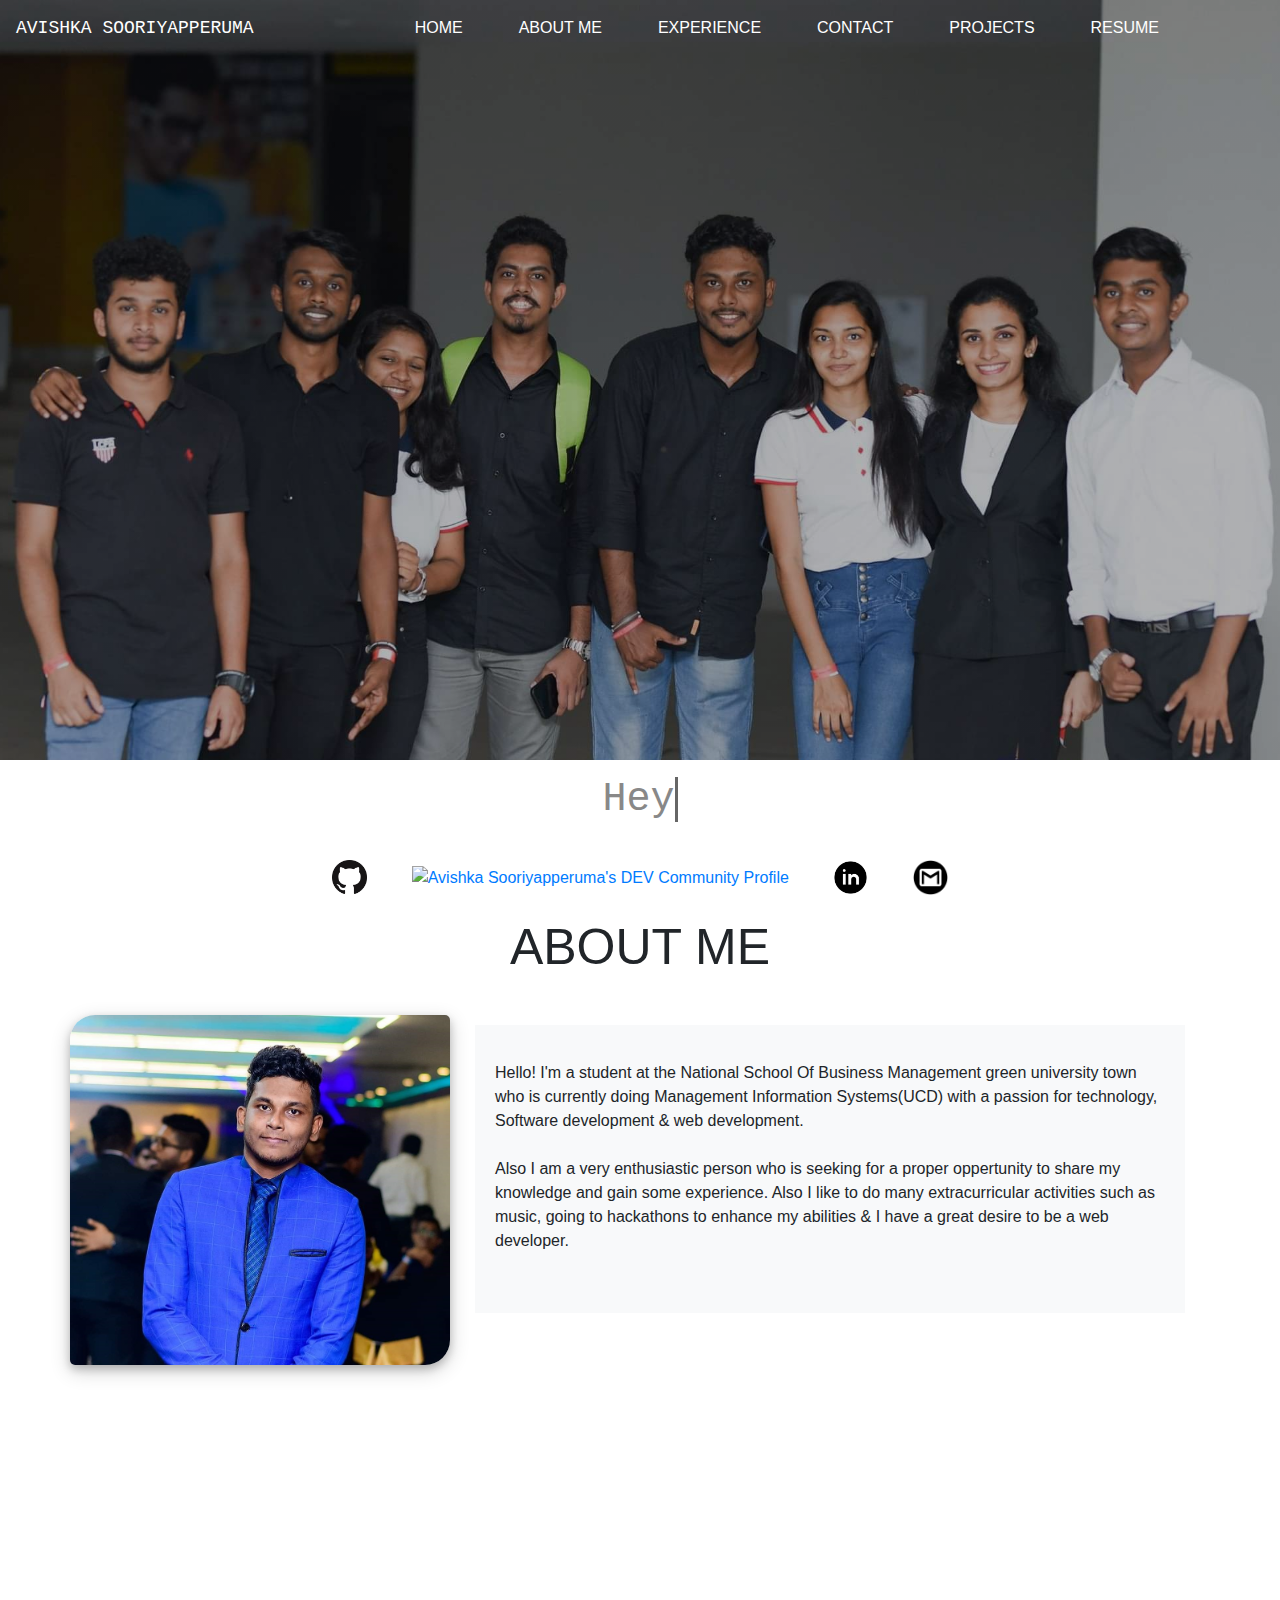
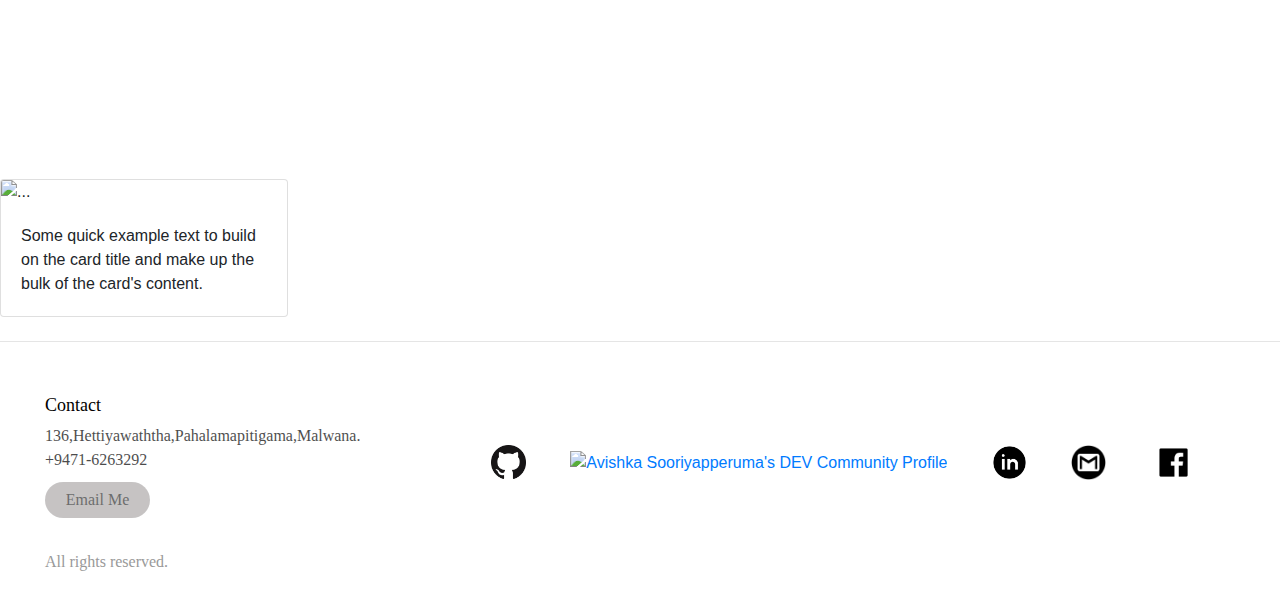
==== html/portfolio.html @ f1ebd4c6 "update v1.0" ====
<!DOCTYPE html>
<html lang="en">
<head>
    <meta charset="UTF-8">
    <meta name="viewport" content="width=device-width, initial-scale=1.0">
    <title>Avishka Sooriyapperuma</title>
    <link rel="stylesheet" href="https://stackpath.bootstrapcdn.com/bootstrap/4.5.2/css/bootstrap.min.css" type="text/css">
    <link rel="stylesheet" href="https://cdnjs.cloudflare.com/ajax/libs/font-awesome/4.7.0/css/font-awesome.min.css">
    <link rel="stylesheet" href="https://cdn.jsdelivr.net/npm/bootstrap@4.5.3/dist/css/bootstrap.min.css" integrity="sha384-TX8t27EcRE3e/ihU7zmQxVncDAy5uIKz4rEkgIXeMed4M0jlfIDPvg6uqKI2xXr2" crossorigin="anonymous">
    <script src="https://code.jquery.com/jquery-3.2.1.slim.min.js" integrity="sha384-KJ3o2DKtIkvYIK3UENzmM7KCkRr/rE9/Qpg6aAZGJwFDMVNA/GpGFF93hXpG5KkN" crossorigin="anonymous"></script>
    <script src="https://cdnjs.cloudflare.com/ajax/libs/popper.js/1.12.9/umd/popper.min.js" integrity="sha384-ApNbgh9B+Y1QKtv3Rn7W3mgPxhU9K/ScQsAP7hUibX39j7fakFPskvXusvfa0b4Q" crossorigin="anonymous"></script>
    <script src="https://maxcdn.bootstrapcdn.com/bootstrap/4.0.0/js/bootstrap.min.js" integrity="sha384-JZR6Spejh4U02d8jOt6vLEHfe/JQGiRRSQQxSfFWpi1MquVdAyjUar5+76PVCmYl" crossorigin="anonymous"></script>
    <script src="../js/portfolio.js"></script>
    <link rel="stylesheet" href="../css/portfolio.css" type="text/css">

</head>
<body>
 
  <div class="img-fluid " id="parallax">
  <nav class="navbar navbar-expand-lg  navbar-dark bg-dark bg-transparent">
    <a class="navbar-brand pp" href="#" style="font-family: 'Courier New', Courier, monospace;">Avishka Sooriyapperuma</a>
    <button class="navbar-toggler navbar-expand-sm" type="button" data-toggle="collapse" data-target="#navbarText" aria-controls="navbarText" aria-expanded="false" aria-label="Toggle navigation">
      <span class="navbar-toggler-icon"></span>
    </button>
    <div class="collapse navbar-collapse" id="navbarText">
      <ul class="navbar-nav mx-auto">
        <li class="nav-item active">
          <a class="nav-link" href="#" id="cont">Home </a>
        </li>
        <li class="nav-item active">
          <a class="nav-link" href="#abt" id="cont">About me</a>
        </li>
        <li class="nav-item">
          <a class="nav-link active" href="#" id="cont">Experience</a>
        </li>
        <li class="nav-item">
          <a class="nav-link active" href="#cntc" id="cont">Contact</a>
        </li>
        <li class="nav-item">
          <a class="nav-link active" href="#" id="cont">Projects</a>
        </li>
        <li class="nav-item">
          <a class="nav-link active" href="#" id="cont">Resume</a>
        </li>
      </ul>
    
    </div>
  </nav>
<!--End Nav Bar-->


  
</div>
<!--Start body-->
<center><h2>
  <span
     class="txt-rotate"
     data-period="2000"
     data-rotate='[ " Hey!I am Avishka.","Welcome to my portfolio site!" ]'></span>
</h2>
</center>


   <center> 
   <div class="container">
      
       

        <a href="https://github.com/AvishkaSooriyapperuma">
          <img src="../images/github.png" alt="Avishka Sooriyapperuma's Github Profile" id="logo">
        </a>

        <a href="https://dev.to/avishkasooriyapperuma" >
          <img src="https://d2fltix0v2e0sb.cloudfront.net/dev-badge.svg" alt="Avishka Sooriyapperuma's DEV Community Profile" id="logo" >
        </a>

        <a href="https://www.linkedin.com/in/avishka-sooriyapperuma-003a091b6">
          <img src="../images/linkedin.png" alt="Avishka Sooriyapperuma's linkedin Profile"  id="logo">
        </a>

        <a  href="mailto:avishkadilshan400@gmail.com">
        <img src="../images/email.png" alt="Avishka Sooriyapperuma's email" id="logo" >
        </a>

       

     </div>
    </center>
<div class="container">
    <div class="row">
        <p class="text-center mx-auto " id="abt" style="margin: 30px; margin-top: -5px; font-size:50px;">ABOUT ME</p>
    </div>
    <div class="row">
        <div class="col-12 col-md-4 col-lg-4" id="img">
         
        </div>
          
        <div class="col-12 col-md-8 col-lg-8">
            <div class="cardpara bg-light " >    
                <div class="card-body ">
                  <h2 class="card-title text-center"> </h2>
                  <p class="card-text">Hello! I'm a student at the National School Of Business Management green university town who is currently doing Management Information Systems(UCD) with a passion for technology, Software development & web development. <br><br>
                    Also I am a very enthusiastic person who is seeking for a proper oppertunity to share my knowledge and gain some experience.

                    Also I like to do many extracurricular activities such as music, going to hackathons to enhance my abilities & I have a great desire to be a web developer.</p><br>
                </div>
              </div>
        </div>
       
        </div>
    </div>
</div>
<div>
  <br>
</div>
<div class="img-fluid mt-3 " id="parallax1">
  <h1 style="text-transform: uppercase;" class="mx-auto text-center">Experience</h1>
</div><br>
<div class="row">
  <div class="col-12 col-md-4 col-lg-4">
    <div class="card" style="width: 18rem;">
      <img src="..." class="card-img-top" alt="...">
      <div class="card-body">
        <p class="card-text">Some quick example text to build on the card title and make up the bulk of the card's content.</p>
      </div>
    </div>
  </div>
</div><br>

<!--footer-->
<footer class="footer container-fluid">
<div class="row"></div>
<div class="col-12 col-md-5 col-lg-4">
  <div class="footer__addr">
    
        
    <h2 style="font-family:'ubuntu'; color: black; font-size: large; ">Contact</h2>
    
    <address style="font-family: 'ubuntu'; color: black; opacity: 0.7;">
    136,Hettiyawaththa,Pahalamapitigama,Malwana.<br>+9471-6263292
          
      <a class="footer__btn" id="cntc" href="mailto:avishkadilshan400@gmail.com">Email Me</a>
    </address>
  </div>
  
  
  
  <div class="legal">
    <p style="font-family: 'ubuntu';">All rights reserved.</p>
    </div>
  </div>
  <div class="col-12 col-md-6 col-lg-8 mt-5">
    
    <center><a href="https://github.com/AvishkaSooriyapperuma">
      <img src="../images/github.png" alt="Avishka Sooriyapperuma's Github Profile" id="logo">
    </a>

    <a href="https://dev.to/avishkasooriyapperuma" >
      <img src="https://d2fltix0v2e0sb.cloudfront.net/dev-badge.svg" alt="Avishka Sooriyapperuma's DEV Community Profile" id="logo" >
    </a>

    <a href="https://www.linkedin.com/in/avishka-sooriyapperuma-003a091b6">
      <img src="../images/linkedin.png" alt="Avishka Sooriyapperuma's linkedin Profile"  id="logo">
    </a>

    <a  href="mailto:avishkadilshan400@gmail.com">
    <img src="../images/email.png" alt="Avishka Sooriyapperuma's email" id="logo" >
    </a>

    <a  href="https://www.facebook.com/avishka.dilshan.9615">
      <img src="../images/fb.png" alt="Avishka Sooriyapperuma's Facebook profile" id="logo2" width="45" height="45">
    </a>
  </div></center>
</div>
</footer>
</body>
</html>
---- css/portfolio.css ----
body,html{
  
  scroll-behavior: smooth;
  scrollbar-arrow-color: #888;
  scrollbar-base-color: #888; 
  backface-visibility: visible;
  
  
}
#parallax{
      /* The image used */
      background-image: linear-gradient(rgba(0,0,0,0.3),rgba(0,0,0,0.3)),url("../images/me.jpg");
      background-attachment: fixed;
      background-position: center;
      background-repeat: no-repeat;
      background-size: cover;  

      /* Set a specific height */
      width:100%;
      min-height: 760px;  
    
      
}
#navi{
    backface-visibility: visible; 
    font-size: larger;
    background-color: transparent;
}
#cont{

    margin-left: 40px;
    font-family: -apple-system, BlinkMacSystemFont, 'Segoe UI', Roboto, Oxygen, Ubuntu, Cantarell, 'Open Sans', 'Helvetica Neue', sans-serif;
    text-transform: uppercase;
    
}
#cont:hover{
    text-shadow: 2px 2px 8px black;
}
#img{
    background-image: url("../images/myimg.jpg");
    background-size: cover;
    background-repeat: no-repeat;
    border-top-left-radius: 25px;
    border-top-right-radius: 5px;
    border-bottom-right-radius: 25px;
    border-bottom-left-radius: 5px;
    width: 250px;
    height: 350px;
    box-shadow:  0 4px 8px 0 rgba(0, 0, 0, 0.2), 0 6px 20px 0 rgba(0, 0, 0, 0.19);
}
.cardpara{
    background-color: white;
    margin: 10px;
}


.pp{
    font-family: Verdana, Geneva, Tahoma, sans-serif;
    text-transform: uppercase;
    font-size: large;
}
#logo{
  align-content: center;
  width: 35px;
  height: 35px;
  margin: 20px;
  
}
#logo2{
    align-content: center;
    margin: 20px;
}

h2 {
  font-family: 'Courier New', Courier, monospace;
  font-weight: 300;
  margin: 0.4em 0;
  color: #888;
}
h2 { 
    font-size: 2.5em;
}
.txt-rotate{
  margin: 20px;
}
#parallax1{
    /* The image used */
    background-image: linear-gradient(rgba(0,0,0,0.5),rgba(0,0,0,0.5)),url("../images/exp.jpg");
    background-attachment: fixed;
    background-position: center;
    background-repeat: no-repeat;
    background-size: cover;  
   
    /* Set a specific height */
    width:100%;
    min-height: 350px;  
  
}
h1{
  text-transform: uppercase;
  color: white;
  font-size: 50px;
  font-weight: 600;
  padding-top: 150px;
  
}
*, *:before, *:after {
  box-sizing: border-box;
}

.footer {
  display: flex;
  flex-flow: row wrap;
  padding: 30px 30px 20px 30px;
  color: #2f2f2f;
  background-color: rgb(255, 255, 255);
  border-top: 1px solid #e5e5e5;
  
}

.footer > * {
  flex:  1 100%;
}

.footer__addr {
  margin-right: 1.25em;
  margin-bottom: 2em;
}



.footer__addr h2 {
  margin-top: 1.3em;
  font-size: 15px;
  font-weight: 400;
}



.footer address {
  font-style: normal;
  color: #999;
}

.footer__btn {
  display: flex;
  align-items: center;
  justify-content: center;
  height: 36px;
  max-width: max-content;
  background-color: rgba(92, 86, 86, 0.493);
  border-radius: 100px;
  color: #2f2f2f;
  line-height: 0;
  margin: 0.6em 0;
  font-size: 1rem;
  padding: 0 1.3em;
}

.legal {
  display: flex;
  flex-wrap: wrap;
  color: #999;
}
.footer__btn:hover{
  text-decoration: none;
  color: black;
  background-color: rgba(63, 59, 59, 0.493);
}
  

@media screen and (min-width: 24.375em) {
  .legal .legal__links {
    margin-left: auto;
  }
}

@media screen and (min-width: 40.375em) {
  .footer__nav > * {
    flex: 1;
  }
  
  .nav__item--extra {
    flex-grow: 2;
  }
  
  .footer__addr {
    flex: 1 0px;
  }
  
  .footer__nav {
    flex: 2 0px;
  }
}
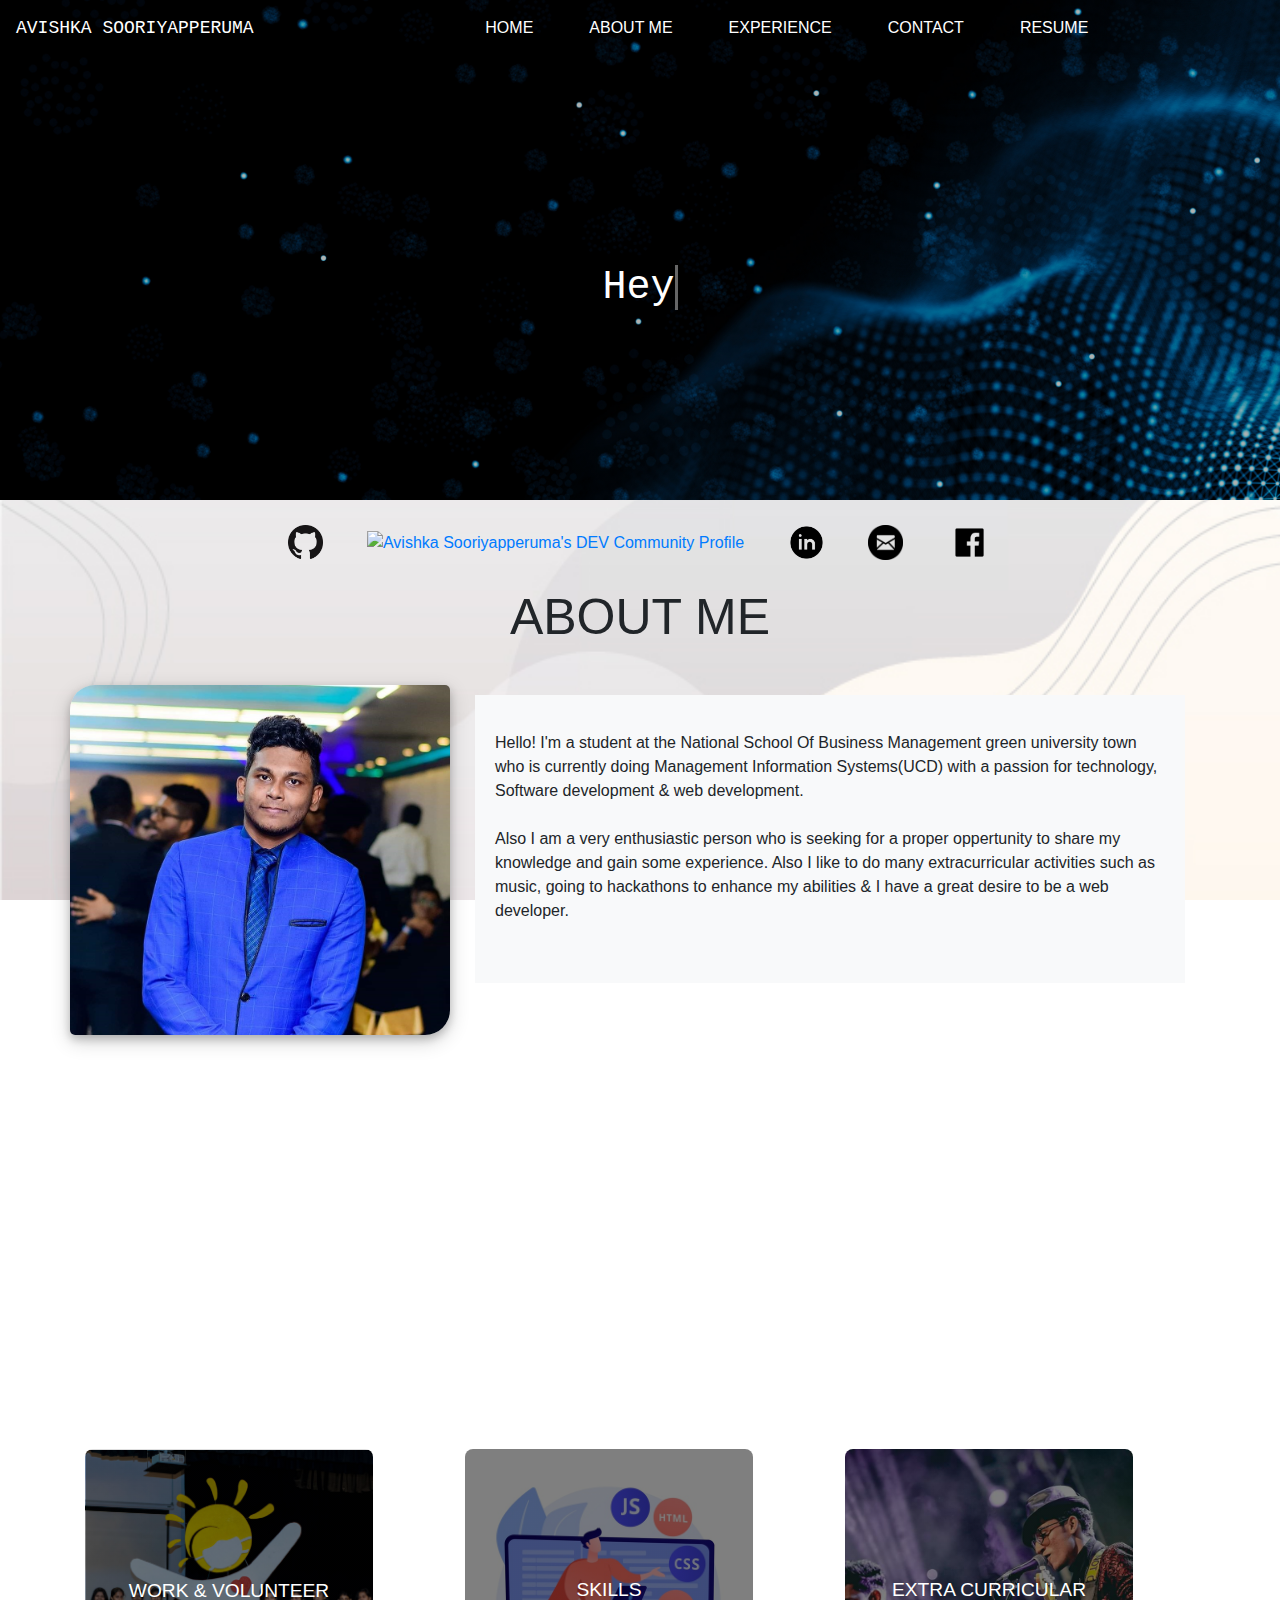
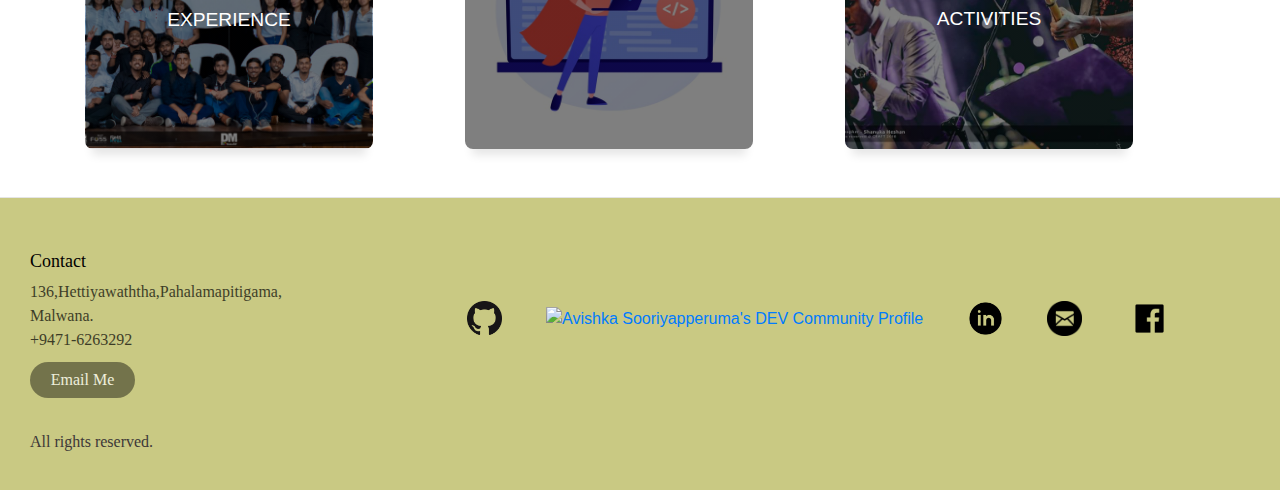
==== commit 74addf79: "update v1.1" ====
--- a/html/portfolio.html
+++ b/html/portfolio.html
@@ -12,33 +12,32 @@
     <script src="https://maxcdn.bootstrapcdn.com/bootstrap/4.0.0/js/bootstrap.min.js" integrity="sha384-JZR6Spejh4U02d8jOt6vLEHfe/JQGiRRSQQxSfFWpi1MquVdAyjUar5+76PVCmYl" crossorigin="anonymous"></script>
     <script src="../js/portfolio.js"></script>
     <link rel="stylesheet" href="../css/portfolio.css" type="text/css">
-
+    <link rel="stylesheet" href="../css/ground.css">
+    
 </head>
 <body>
  
   <div class="img-fluid " id="parallax">
   <nav class="navbar navbar-expand-lg  navbar-dark bg-dark bg-transparent">
-    <a class="navbar-brand pp" href="#" style="font-family: 'Courier New', Courier, monospace;">Avishka Sooriyapperuma</a>
+    <a class="navbar-brand pp" href="../html/portfolio.html" style="font-family: 'Courier New', Courier, monospace;">Avishka Sooriyapperuma</a>
     <button class="navbar-toggler navbar-expand-sm" type="button" data-toggle="collapse" data-target="#navbarText" aria-controls="navbarText" aria-expanded="false" aria-label="Toggle navigation">
       <span class="navbar-toggler-icon"></span>
     </button>
     <div class="collapse navbar-collapse" id="navbarText">
       <ul class="navbar-nav mx-auto">
         <li class="nav-item active">
-          <a class="nav-link" href="#" id="cont">Home </a>
+          <a class="nav-link" href="../html/portfolio.html" id="cont">Home </a>
         </li>
         <li class="nav-item active">
           <a class="nav-link" href="#abt" id="cont">About me</a>
         </li>
         <li class="nav-item">
-          <a class="nav-link active" href="#" id="cont">Experience</a>
+          <a class="nav-link active" href="#exp" id="cont">Experience</a>
         </li>
         <li class="nav-item">
           <a class="nav-link active" href="#cntc" id="cont">Contact</a>
         </li>
-        <li class="nav-item">
-          <a class="nav-link active" href="#" id="cont">Projects</a>
-        </li>
+      
         <li class="nav-item">
           <a class="nav-link active" href="#" id="cont">Resume</a>
         </li>
@@ -46,19 +45,20 @@
     
     </div>
   </nav>
+  <center><h2><br><br><br><br>
+    <span
+       class="txt-rotate"
+       data-period="2000"
+       data-rotate='[ " Hey!I am Avishka Sooriyapperuma.","Welcome to my portfolio site!" ]' style="text-align: center;" ></span>
+  </h2>
+  </center>
+  
 <!--End Nav Bar-->
 
 
   
 </div>
 <!--Start body-->
-<center><h2>
-  <span
-     class="txt-rotate"
-     data-period="2000"
-     data-rotate='[ " Hey!I am Avishka.","Welcome to my portfolio site!" ]'></span>
-</h2>
-</center>
 
 
    <center> 
@@ -79,9 +79,12 @@
         </a>
 
         <a  href="mailto:avishkadilshan400@gmail.com">
-        <img src="../images/email.png" alt="Avishka Sooriyapperuma's email" id="logo" >
-        </a>
-
+        <img src="../images/mail.png" alt="Avishka Sooriyapperuma's email" id="logo" >
+        </a>
+
+        <a  href="https://www.facebook.com/avishka.dilshan.9615">
+          <img src="../images/fb.png" alt="Avishka Sooriyapperuma's Facebook profile" id="logo2" width="45" height="45">
+        </a>
        
 
      </div>
@@ -114,30 +117,157 @@
   <br>
 </div>
 <div class="img-fluid mt-3 " id="parallax1">
-  <h1 style="text-transform: uppercase;" class="mx-auto text-center">Experience</h1>
+  <h1 style="text-transform: uppercase;" class="mx-auto text-center" id="exp">Experience</h1>
 </div><br>
+<div class="container">
 <div class="row">
+  <!--card1 start-->
   <div class="col-12 col-md-4 col-lg-4">
     <div class="card" style="width: 18rem;">
-      <img src="..." class="card-img-top" alt="...">
-      <div class="card-body">
-        <p class="card-text">Some quick example text to build on the card title and make up the bulk of the card's content.</p>
-      </div>
-    </div>
-  </div>
+      <div class=" img-fluid img">  
+       <center><button class="btn textb mx-auto bg-transparent" style="text-transform: uppercase; margin-top: 120px; font-size: larger;" onclick="mdl1();"> Work & Volunteer <br> Experience </button> </center> 
+      </div>
+    
+      </div>
+  </div>
+  <!--card end-->
+  <!--card1-->
+  <div class="col-12 col-md-4 col-lg-4">
+    <div class="card1" style="width: 18rem;">
+      <div class=" img-fluid img">  
+       <center> <button class="btn textb mx-auto bg-transparent" style="text-transform: uppercase; margin-top: 120px; font-size: larger;" onclick="mdl2();"> Skills </button> </center>
+      </div>
+    
+      </div>
+  </div><!--card1 end-->
+  <!--card2-->
+  <div class="col-12 col-md-4 col-lg-4">
+    <div class="card2" style="width: 18rem;">
+      <div class=" img-fluid img">  
+        <center><button class="btn textb mx-auto bg-transparent" style="text-transform: uppercase; margin-top: 120px; font-size: larger;" onclick="mdl3();"> extra curricular <br> Activities </button></center> 
+            
+      </div>
+      
+    
+      </div>
+  </div><!--card1 end-->
+</div> <br>
+
 </div><br>
+
+<div class="container mx-auto">
+  <div id="myModalx" class="modal fade" tabindex="-1">
+    
+        <div class="modal-dialog modal-dialog">
+          <div class="modal-content" style="border-radius: 15px; background-color: white;">
+              <div class="modal-header">
+              <center><b><h2 class="prptcol" style="text-transform: uppercase;">Work&Volunteer Experience</h2></b></center>
+                  <button type="button" class="close" data-dismiss="modal">&times;</button>
+              </div>
+              
+              <div class="modal-body">
+             <img class="card-img-top" src="../images/work&volexp.jpg" style="border-radius: 8px;"
+             alt="Card image cap">
+            
+            <ul><br>
+              <li>Volunteered at SFD'20</li>
+              <li>Member of Foss NSBM</li>
+              <li>Member of IEEE</li>
+              <li>Contributer - Google Crowd Source</li>
+              
+
+            </ul>
+             
+             </div>
+             
+          </div>
+      </div>
+  </div>
+</div>
+<!--second modal-->
+<div class="container mx-auto">
+  <div id="myModal2x" class="modal fade" tabindex="-1">
+    
+        <div class="modal-dialog modal-dialog">
+          <div class="modal-content" style="border-radius: 15px; background-color: white;">
+              <div class="modal-header">
+              <center><b><h2 class="prptcol text-center" style="text-transform: uppercase; ">Skills</h2></b></center>
+                  <button type="button" class="close" data-dismiss="modal">&times;</button>
+              </div>
+              
+              <div class="modal-body">
+            
+             
+            
+            <ul>
+           <li>HTML:5</li>
+           <li>CSS</li>
+           <li>JavaScript</li>
+           <li>Bootstrap</li>
+           <li>PHP/MYSQL</li>
+           <li>Phython language</li>
+           <li>C Language</li>
+           <li>Java Language</li>
+           <li>Illustrator</li>
+           <li>GitHub</li>
+
+
+
+            </ul>
+             
+             </div>
+             
+          </div>
+      </div>
+  </div>
+</div>
+<!--3rd modal-->
+<div class="container mx-auto">
+  <div id="myModal3x" class="modal fade" tabindex="-1">
+    
+        <div class="modal-dialog modal-dialog">
+          <div class="modal-content" style="border-radius: 15px; background-color: white;">
+              <div class="modal-header">
+              <center><b><h2 class="prptcol" style="text-transform: uppercase;">extra curricular Activities</h2></b></center>
+                  <button type="button" class="close" data-dismiss="modal">&times;</button>
+              </div>
+              
+              <div class="modal-body">
+             <img class="card-img-top" src="../images/extra.jpg" style="border-radius: 8px;"
+             alt="Card image cap">
+             <div class="modal-body">
+               <ul>
+                 <li>Former Music Director at Ananda college Western Music Association</li>
+                 <li>Conducted Vivace'18 Music Show As the band leader,singer and Music Director. </li>
+                 <li>Former board member of Ananda college Science union. </li>
+                 <li>Former member of Ananda college Aeronautical Society.</li>
+                 <li>Member of Toastmasters Club</li>
+
+                 
+               </ul>
+             </div>                        
+             </div>
+             
+          </div>
+      </div>
+  </div>
+</div>
+
+
 
 <!--footer-->
 <footer class="footer container-fluid">
-<div class="row"></div>
-<div class="col-12 col-md-5 col-lg-4">
-  <div class="footer__addr">
+
+<div class="row">
+
+<div class="col-12 col-md-6 col-lg-4">
+  <div class="footer__addr mx-auto">
     
         
     <h2 style="font-family:'ubuntu'; color: black; font-size: large; ">Contact</h2>
     
     <address style="font-family: 'ubuntu'; color: black; opacity: 0.7;">
-    136,Hettiyawaththa,Pahalamapitigama,Malwana.<br>+9471-6263292
+    136,Hettiyawaththa,Pahalamapitigama, <br> Malwana.<br>+9471-6263292
           
       <a class="footer__btn" id="cntc" href="mailto:avishkadilshan400@gmail.com">Email Me</a>
     </address>
@@ -151,7 +281,7 @@
   </div>
   <div class="col-12 col-md-6 col-lg-8 mt-5">
     
-    <center><a href="https://github.com/AvishkaSooriyapperuma">
+    <a href="https://github.com/AvishkaSooriyapperuma">
       <img src="../images/github.png" alt="Avishka Sooriyapperuma's Github Profile" id="logo">
     </a>
 
@@ -164,7 +294,7 @@
     </a>
 
     <a  href="mailto:avishkadilshan400@gmail.com">
-    <img src="../images/email.png" alt="Avishka Sooriyapperuma's email" id="logo" >
+    <img src="../images/mail.png" alt="Avishka Sooriyapperuma's email" id="logo" >
     </a>
 
     <a  href="https://www.facebook.com/avishka.dilshan.9615">
@@ -172,6 +302,6 @@
     </a>
   </div></center>
 </div>
-</footer>
+</footer><!--footer end-->
 </body>
 </html>--- a/css/portfolio.css
+++ b/css/portfolio.css
@@ -7,9 +7,15 @@
   
   
 }
+body{
+  background-image: url("../images/bgpic.jpg");
+  background-attachment: fixed;
+  background-repeat: no-repeat;
+  background-size: cover;
+}
 #parallax{
       /* The image used */
-      background-image: linear-gradient(rgba(0,0,0,0.3),rgba(0,0,0,0.3)),url("../images/me.jpg");
+      background-image: linear-gradient(rgba(0,0,0,0.3),rgba(0,0,0,0.3)),url("../images/mee.jpg");
       background-attachment: fixed;
       background-position: center;
       background-repeat: no-repeat;
@@ -17,7 +23,7 @@
 
       /* Set a specific height */
       width:100%;
-      min-height: 760px;  
+      min-height: 500px;  
     
       
 }
@@ -75,13 +81,14 @@
   font-family: 'Courier New', Courier, monospace;
   font-weight: 300;
   margin: 0.4em 0;
-  color: #888;
+  color: #072a40;
 }
 h2 { 
     font-size: 2.5em;
 }
 .txt-rotate{
-  margin: 20px;
+  
+  color: white;
 }
 #parallax1{
     /* The image used */
@@ -113,8 +120,10 @@
   flex-flow: row wrap;
   padding: 30px 30px 20px 30px;
   color: #2f2f2f;
-  background-color: rgb(255, 255, 255);
+  background-color: rgba(190, 190, 105, 0.829);
   border-top: 1px solid #e5e5e5;
+  margin: 0%;
+
   
 }
 
@@ -148,9 +157,9 @@
   justify-content: center;
   height: 36px;
   max-width: max-content;
-  background-color: rgba(92, 86, 86, 0.493);
+  background-color: rgba(0, 0, 0, 0.6);
   border-radius: 100px;
-  color: #2f2f2f;
+  color: #ffffff;
   line-height: 0;
   margin: 0.6em 0;
   font-size: 1rem;
@@ -160,12 +169,12 @@
 .legal {
   display: flex;
   flex-wrap: wrap;
-  color: #999;
+  color: rgb(61, 56, 56);
 }
 .footer__btn:hover{
   text-decoration: none;
-  color: black;
-  background-color: rgba(63, 59, 59, 0.493);
+  color: rgb(255, 255, 255);
+  background-color: rgba(0, 0, 0, 0.8);
 }
   
 
@@ -191,4 +200,95 @@
   .footer__nav {
     flex: 2 0px;
   }
+}
+
+.card{
+  
+  width: 400px;
+  height: 300px;
+  background-image: linear-gradient(rgba(0,0,0,0.5),rgba(0,0,0,0.5)),url("../images/work&volexp.jpg");
+  background-position: center;
+  background-repeat: no-repeat;
+  background-size: cover;
+  border-radius: 8px;
+  box-shadow: 0px 13px 10px -7px rgba(0, 0, 0,0.1);
+
+
+}
+.card:hover {
+  box-shadow: 0px 30px 18px -8px rgba(0, 0, 0,0.1);
+   
+}
+
+.img:hover{
+  height: 100%;
+  width: auto;
+  transition: all .8s cubic-bezier(0.175, 0.885, 0, 1);
+  position: relative;
+  overflow: hidden;
+  transform: scale(1.2, 1.2);
+  
+  
+
+}
+.textc{
+  padding-top: 130px;
+  color: #fff;
+  font-size: large;
+}
+.card1{
+  
+  width: 400px;
+  height: 300px;
+  background-image: linear-gradient(rgba(0,0,0,0.5),rgba(0,0,0,0.5)),url("../images/reserve.png");
+  background-position: center;
+  background-repeat: no-repeat;
+  background-size: cover;
+  border-radius: 8px;
+  box-shadow: 0px 13px 10px -7px rgba(0, 0, 0,0.1);
+}
+.card1:hover {
+  box-shadow: 0px 30px 18px -8px rgba(0, 0, 0,0.1);
+   
+}
+.card2{
+ 
+  width: 400px;
+  height: 300px;
+  background-image: linear-gradient(rgba(0,0,0,0.5),rgba(0,0,0,0.5)),url("../images/ec.jpg");
+  background-position: center;
+  background-repeat: no-repeat;
+  background-size: cover;
+  border-radius: 8px;
+  box-shadow: 0px 13px 10px -7px rgba(0, 0, 0,0.1);
+}
+.card2:hover {
+  box-shadow: 0px 30px 18px -8px rgba(0, 0, 0,0.1);
+   
+}
+.textb{
+  color: white;
+
+}
+.textb:hover{
+  color: white;
+  outline: none;
+}
+button {
+  border-color: #e7e7e7;
+  color: transparent;
+}
+.bNowwPop:hover{
+  background-color: #02282f;
+  border-color: #02282f ;
+}
+
+.bNowwPop{
+background-color: #178CA4;
+border-color: #178CA4;
+width: 40%;
+
+}
+.prptcol{
+  color: #02282f;
 }--- a/css/ground.css
+++ b/css/ground.css
@@ -0,0 +1,69 @@
+@keyframes move_wave {
+    0% {
+        transform: translateX(0) translateZ(0) scaleY(1)
+    }
+    50% {
+        transform: translateX(-25%) translateZ(0) scaleY(0.55)
+    }
+    100% {
+        transform: translateX(-50%) translateZ(0) scaleY(1)
+    }
+}
+.waveWrapper {
+    overflow: hidden;
+    position: absolute;
+    left: 0;
+    right: 0;
+    bottom: 0;
+    top: 0;
+    margin: auto;
+}
+.waveWrapperInner {
+    position: absolute;
+    width: 100%;
+    overflow: hidden;
+    height: 100%;
+    bottom: -1px;
+    background-image: linear-gradient(to top, #86377b 20%, #27273c 80%);
+}
+.bgTop {
+    z-index: 15;
+    opacity: 0.5;
+}
+.bgMiddle {
+    z-index: 10;
+    opacity: 0.75;
+}
+.bgBottom {
+    z-index: 5;
+}
+.wave {
+    position: absolute;
+    left: 0;
+    width: 200%;
+    height: 100%;
+    background-repeat: repeat no-repeat;
+    background-position: 0 bottom;
+    transform-origin: center bottom;
+}
+.waveTop {
+    background-size: 50% 100px;
+}
+.waveAnimation .waveTop {
+  animation: move-wave 3s;
+   -webkit-animation: move-wave 3s;
+   -webkit-animation-delay: 1s;
+   animation-delay: 1s;
+}
+.waveMiddle {
+    background-size: 50% 120px;
+}
+.waveAnimation .waveMiddle {
+    animation: move_wave 10s linear infinite;
+}
+.waveBottom {
+    background-size: 50% 100px;
+}
+.waveAnimation .waveBottom {
+    animation: move_wave 15s linear infinite;
+}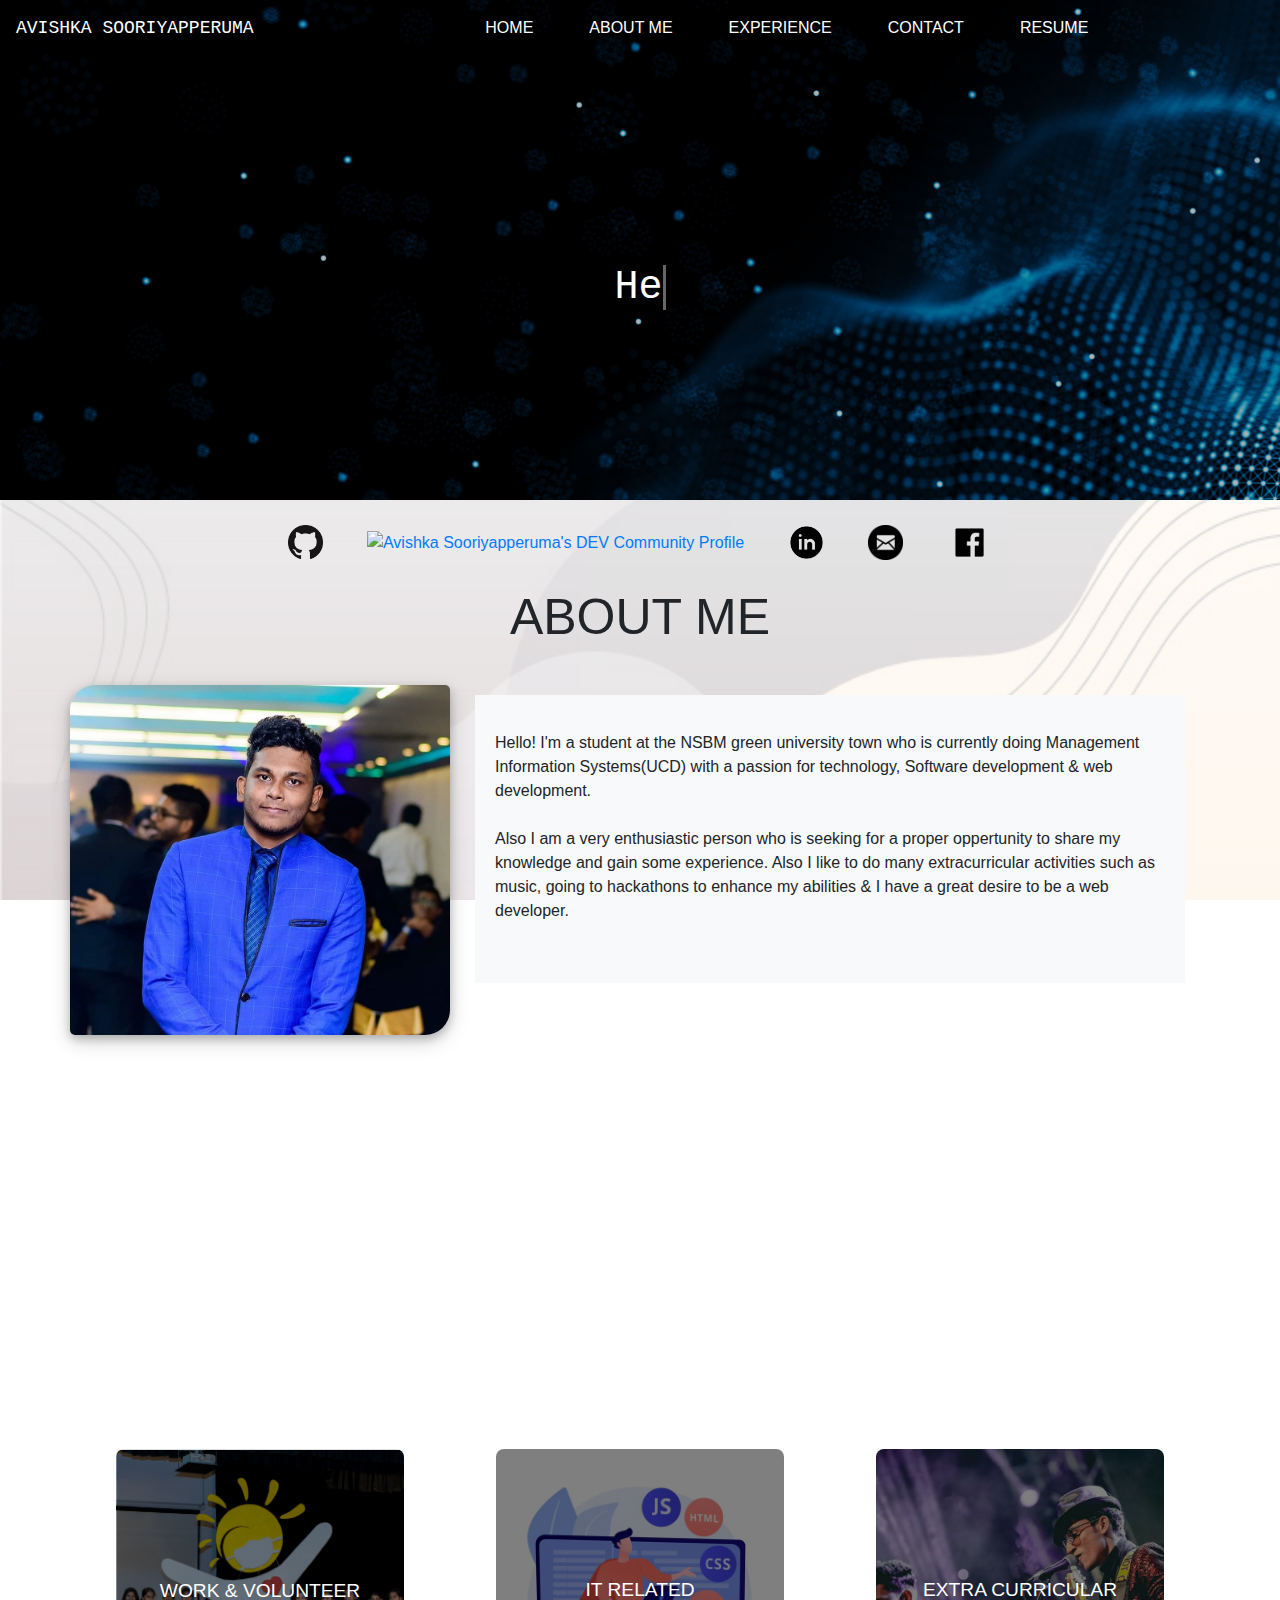
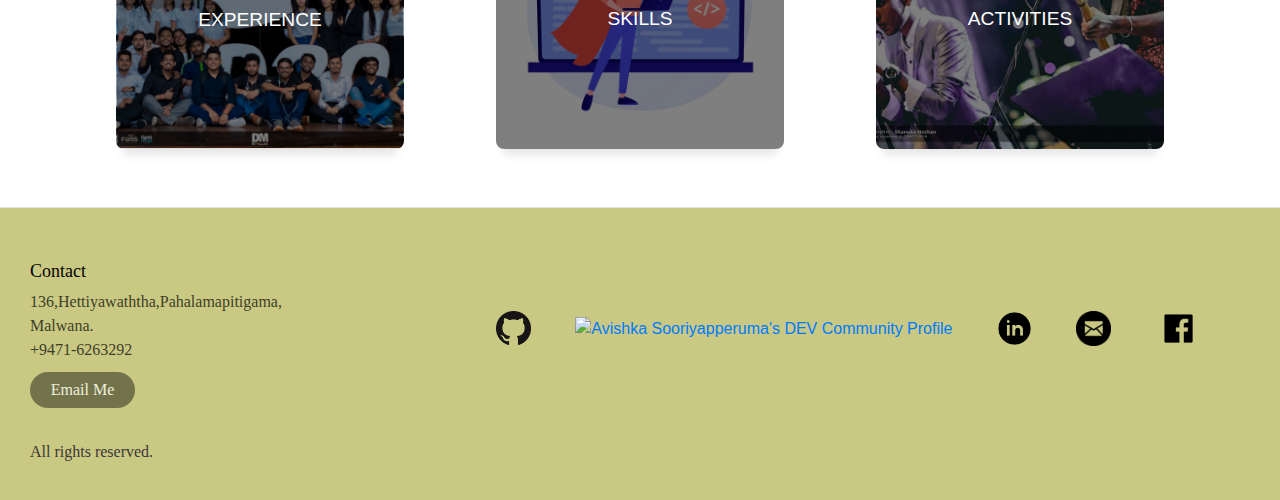
==== commit 6a245817: "update v1.2" ====
--- a/html/portfolio.html
+++ b/html/portfolio.html
@@ -39,7 +39,7 @@
         </li>
       
         <li class="nav-item">
-          <a class="nav-link active" href="#" id="cont">Resume</a>
+          <a class="nav-link active" href="../pdf/RESUME.pdf" id="cont">Resume</a>
         </li>
       </ul>
     
@@ -102,7 +102,7 @@
             <div class="cardpara bg-light " >    
                 <div class="card-body ">
                   <h2 class="card-title text-center"> </h2>
-                  <p class="card-text">Hello! I'm a student at the National School Of Business Management green university town who is currently doing Management Information Systems(UCD) with a passion for technology, Software development & web development. <br><br>
+                  <p class="card-text">Hello! I'm a student at the NSBM green university town who is currently doing Management Information Systems(UCD) with a passion for technology, Software development & web development. <br><br>
                     Also I am a very enthusiastic person who is seeking for a proper oppertunity to share my knowledge and gain some experience.
 
                     Also I like to do many extracurricular activities such as music, going to hackathons to enhance my abilities & I have a great desire to be a web developer.</p><br>
@@ -123,7 +123,7 @@
 <div class="row">
   <!--card1 start-->
   <div class="col-12 col-md-4 col-lg-4">
-    <div class="card" style="width: 18rem;">
+    <div class="card mx-auto" style="width: 18rem; margin-bottom: 10px;">
       <div class=" img-fluid img">  
        <center><button class="btn textb mx-auto bg-transparent" style="text-transform: uppercase; margin-top: 120px; font-size: larger;" onclick="mdl1();"> Work & Volunteer <br> Experience </button> </center> 
       </div>
@@ -133,16 +133,16 @@
   <!--card end-->
   <!--card1-->
   <div class="col-12 col-md-4 col-lg-4">
-    <div class="card1" style="width: 18rem;">
+    <div class="card1 mx-auto" style="width: 18rem; margin-bottom: 10px;">
       <div class=" img-fluid img">  
-       <center> <button class="btn textb mx-auto bg-transparent" style="text-transform: uppercase; margin-top: 120px; font-size: larger;" onclick="mdl2();"> Skills </button> </center>
+       <center> <button class="btn textb mx-auto bg-transparent" style="text-transform: uppercase; margin-top: 120px; font-size: larger;" onclick="mdl2();">it related <br>  Skills </button> </center>
       </div>
     
       </div>
   </div><!--card1 end-->
   <!--card2-->
   <div class="col-12 col-md-4 col-lg-4">
-    <div class="card2" style="width: 18rem;">
+    <div class="card2 mx-auto" style="width: 18rem; margin-bottom: 10px;">
       <div class=" img-fluid img">  
         <center><button class="btn textb mx-auto bg-transparent" style="text-transform: uppercase; margin-top: 120px; font-size: larger;" onclick="mdl3();"> extra curricular <br> Activities </button></center> 
             
@@ -173,7 +173,7 @@
               <li>Volunteered at SFD'20</li>
               <li>Member of Foss NSBM</li>
               <li>Member of IEEE</li>
-              <li>Contributer - Google Crowd Source</li>
+              <li>Contributer - Google Common Voice</li>
               
 
             </ul>
@@ -191,7 +191,7 @@
         <div class="modal-dialog modal-dialog">
           <div class="modal-content" style="border-radius: 15px; background-color: white;">
               <div class="modal-header">
-              <center><b><h2 class="prptcol text-center" style="text-transform: uppercase; ">Skills</h2></b></center>
+              <center><b><h2 class="prptcol text-center mx-auto" style="text-transform: uppercase; ">Skills</h2></b></center>
                   <button type="button" class="close" data-dismiss="modal">&times;</button>
               </div>
               
@@ -281,7 +281,7 @@
   </div>
   <div class="col-12 col-md-6 col-lg-8 mt-5">
     
-    <a href="https://github.com/AvishkaSooriyapperuma">
+   <center> <a href="https://github.com/AvishkaSooriyapperuma">
       <img src="../images/github.png" alt="Avishka Sooriyapperuma's Github Profile" id="logo">
     </a>
 
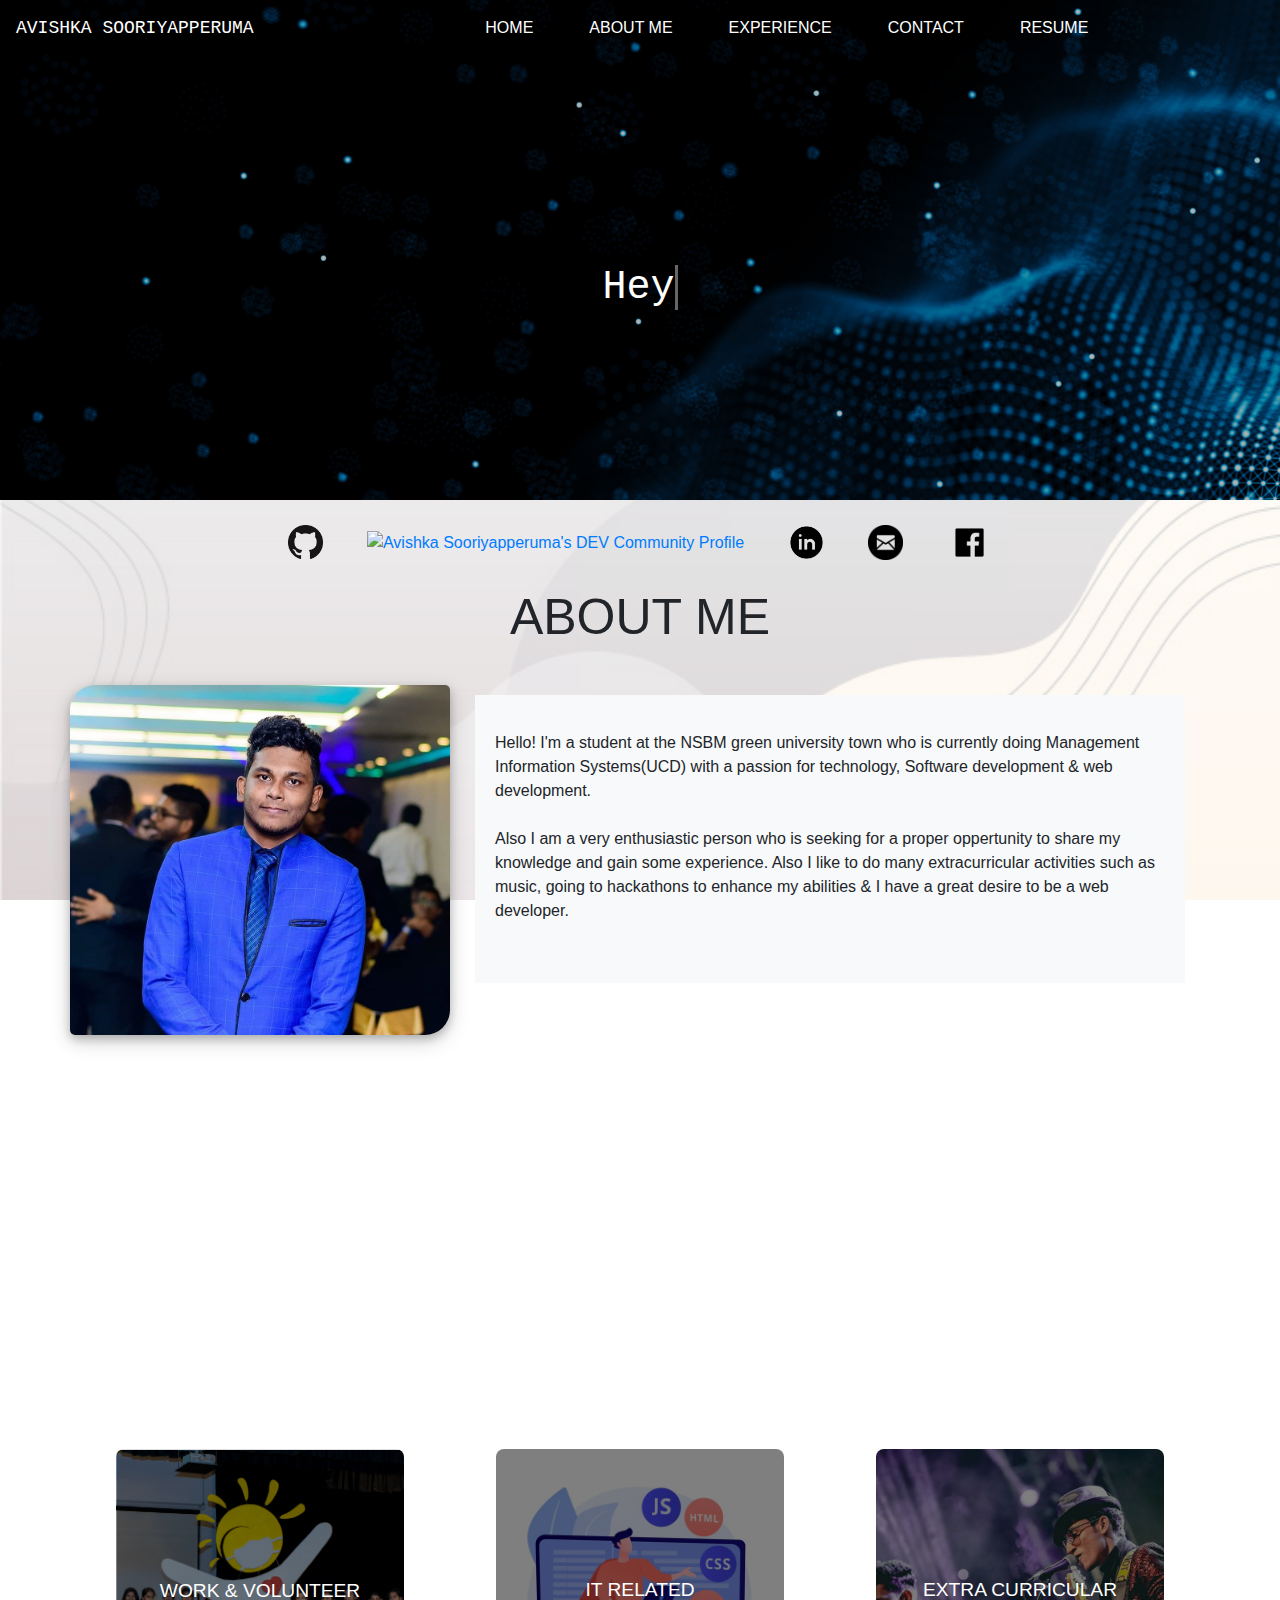
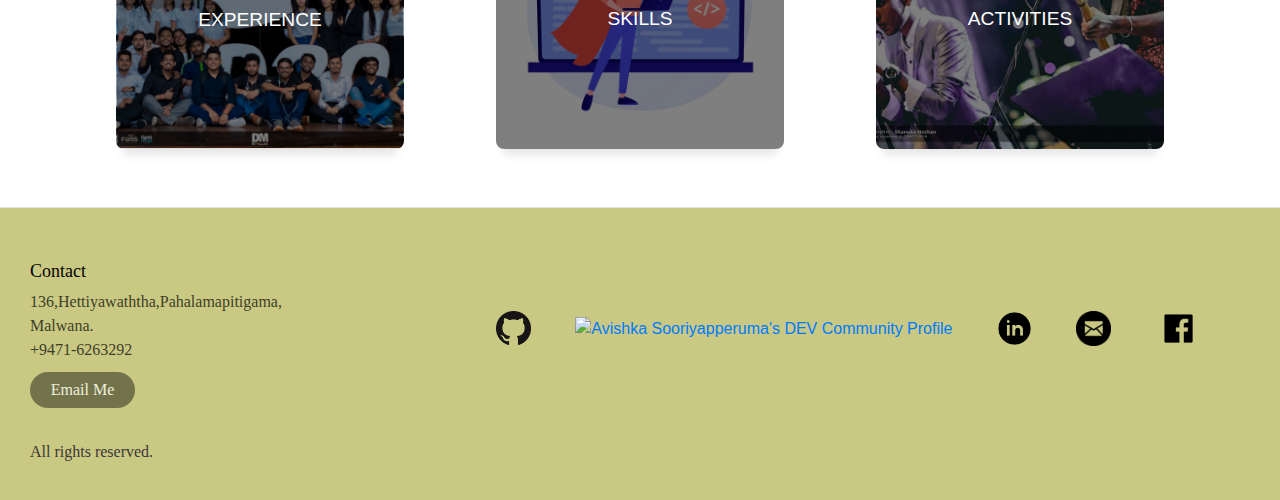
==== commit a8a2e8e5: "status update" ====
--- a/html/portfolio.html
+++ b/html/portfolio.html
@@ -171,9 +171,10 @@
             
             <ul><br>
               <li>Volunteered at SFD'20</li>
-              <li>Member of Foss NSBM</li>
+              <li>Council member of Foss NSBM community</li>
               <li>Member of IEEE</li>
               <li>Contributer - Google Common Voice</li>
+              <li>Contributer - Google Crowd Source</li>
               
 
             </ul>
@@ -203,10 +204,13 @@
            <li>HTML:5</li>
            <li>CSS</li>
            <li>JavaScript</li>
-           <li>Bootstrap</li>
+           <li>React js</li>
+           <li>nodejs</li>
+           <li>MDBootstrap</li>
            <li>PHP/MYSQL</li>
            <li>Phython language</li>
            <li>C Language</li>
+           <li>C# Language</li>
            <li>Java Language</li>
            <li>Illustrator</li>
            <li>GitHub</li>
@@ -304,4 +308,4 @@
 </div>
 </footer><!--footer end-->
 </body>
-</html>+</html>
